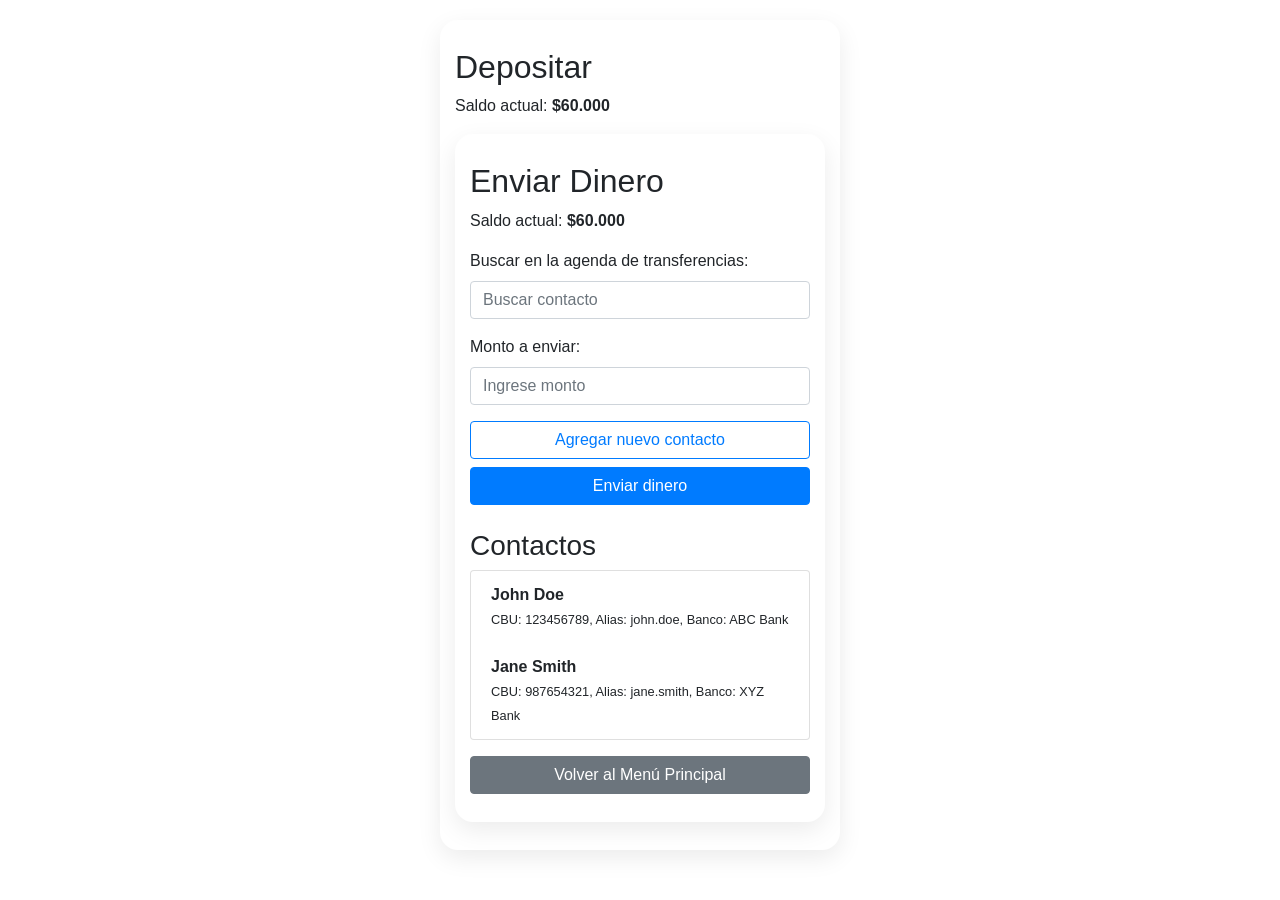
==== deposit.html @ bda92c5e "Entrega Alke Wallet modulo 2" ====
<!DOCTYPE html>
<html>
<head>
<meta charset="UTF-8">
<meta name="viewport" content="width=device-width, initial-scale=1.0">
<link rel="stylesheet" href="https://cdn.jsdelivr.net/npm/bootstrap@4.6.2/dist/css/bootstrap.min.css">
<link rel="stylesheet" href="assets/css/style.css">
  
  <title>Wallet - Depositar</title>
  <link rel="stylesheet" href="https://maxcdn.bootstrapcdn.com/bootstrap/4.0.0/css/bootstrap.min.css">
  <style>
    body {
      padding: 20px;
    }

    .container {
      max-width: 400px;
      margin: 0 auto;
    }
  </style>
</head>
<body>
  <div class="container">
  <h2>Depositar</h2>

  <p>Saldo actual: <strong id="balance">$60.000</strong></p>

  <div class="container">
  <h2>Enviar Dinero</h2>

  <p>Saldo actual: <strong id="balance">$60.000</strong></p>

  <div id="message"></div>

  <form id="sendMoneyForm">
    <div class="form-group">
      <label for="searchContact">Buscar en la agenda de transferencias:</label>
      <input 
        type="text" 
        class="form-control" 
        id="searchContact" 
        placeholder="Buscar contacto"
        required
      >
    </div>

    <div class="form-group">
      <label for="sendAmount">Monto a enviar:</label>
      <input 
        type="number" 
        class="form-control" 
        id="sendAmount" 
        placeholder="Ingrese monto"
        required
      >
    </div>

    <button type="button" id="addContactBtn" class="btn btn-outline-primary btn-block">
      Agregar nuevo contacto
    </button>

    <button type="submit" class="btn btn-primary btn-block mt-2">
      Enviar dinero
    </button>
  </form>

  <h3 class="mt-4">Contactos</h3>

  <ul id="contactList" class="list-group"></ul>

  <a href="menu.html" class="btn btn-secondary btn-block mt-3">
    Volver al Menú Principal
  </a>
</div>
  <script src="https://code.jquery.com/jquery-3.7.1.min.js"></script>
<script src="https://cdn.jsdelivr.net/npm/bootstrap@4.6.2/dist/js/bootstrap.bundle.min.js"></script>
<script src="assets/js/app.js"></script>
</body>
</html>
---- assets/css/style.css ----
body {
  background-color: #f4f7fb;
  padding: 20px;
  font-family: Arial, Helvetica, sans-serif;
}

.container {
  max-width: 430px;
  margin: 40px auto;
  background-color: #ffffff;
  padding: 28px;
  border-radius: 18px;
  box-shadow: 0 8px 24px rgba(0, 0, 0, 0.08);
}

h1,
h2,
h3 {
  font-weight: 700;
}

.btn {
  border-radius: 10px;
}

.form-control {
  border-radius: 10px;
}

.list-group-item {
  cursor: pointer;
}

.contact-item:hover {
  background-color: #f1f5ff;
}
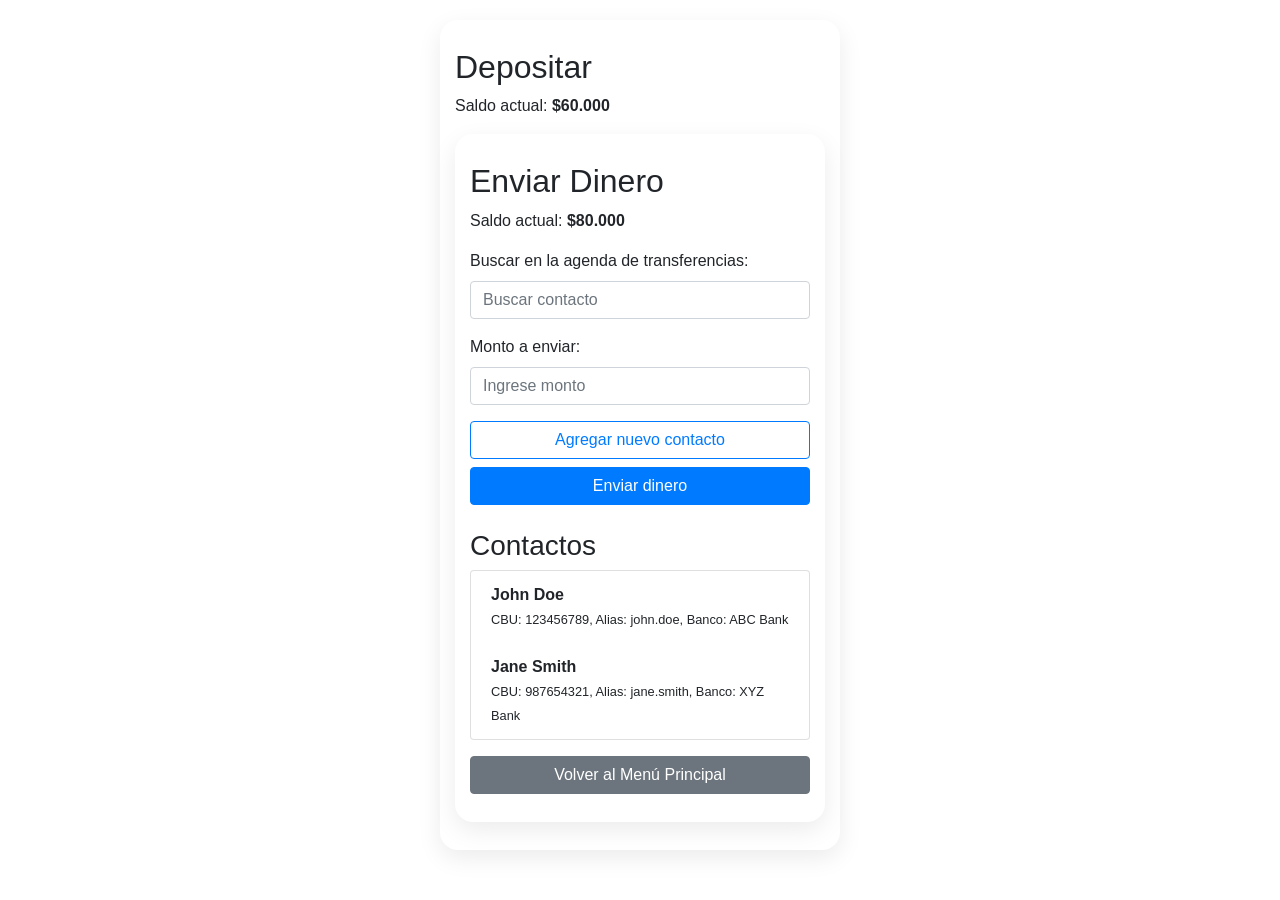
==== commit 2476a288: "Actualización de la billetera digital" ====
--- a/deposit.html
+++ b/deposit.html
@@ -23,12 +23,12 @@
   <div class="container">
   <h2>Depositar</h2>
 
-  <p>Saldo actual: <strong id="balance">$60.000</strong></p>
+  <p>Saldo actual: <strong id="balance">$80.000</strong></p>
 
   <div class="container">
   <h2>Enviar Dinero</h2>
 
-  <p>Saldo actual: <strong id="balance">$60.000</strong></p>
+  <p>Saldo actual: <strong id="balance">$80.000</strong></p>
 
   <div id="message"></div>
 
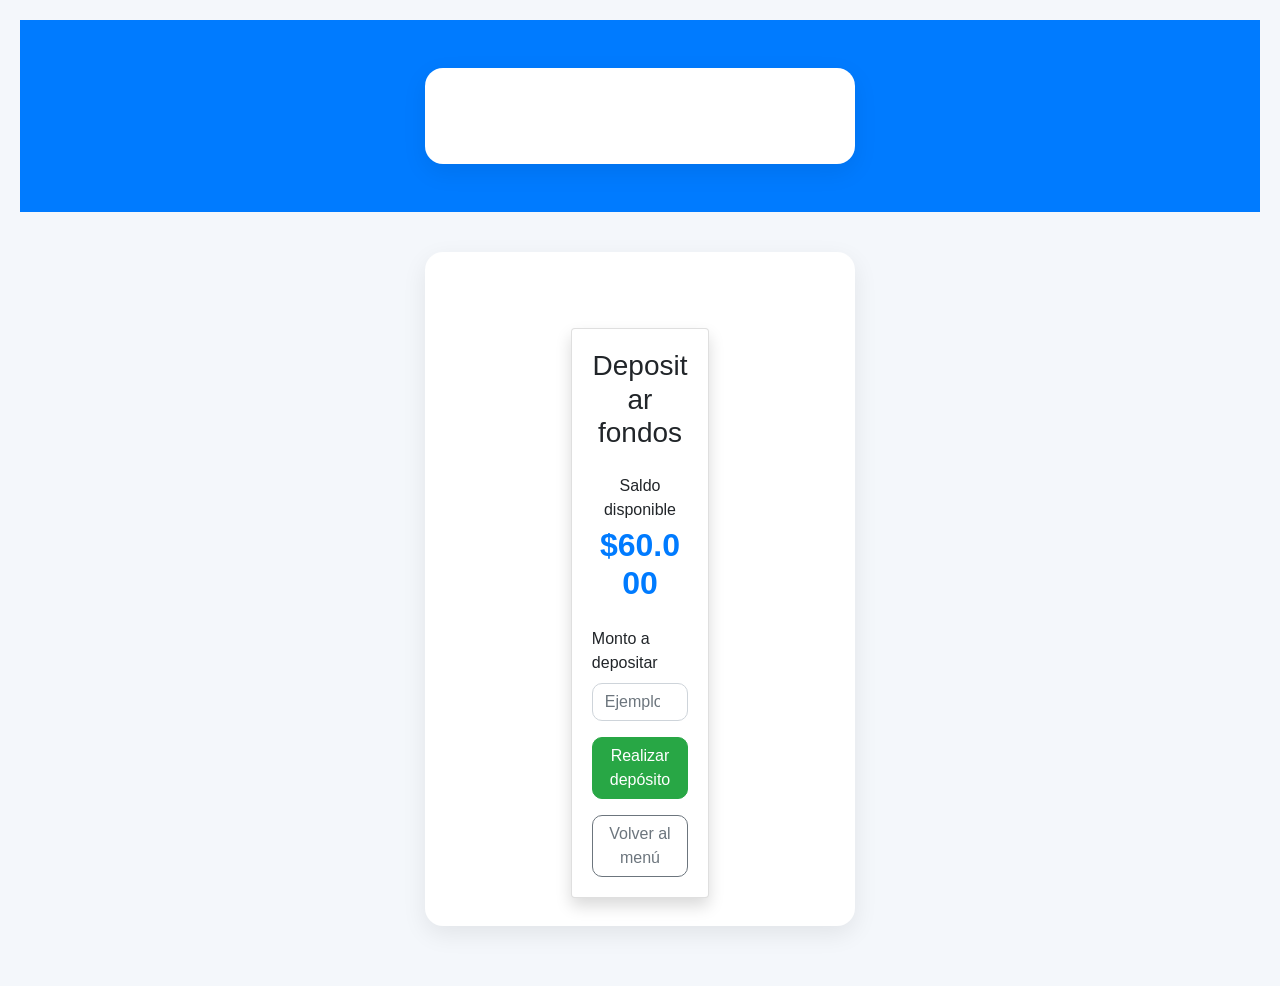
==== commit 0e3acd88: "Merge pull request #2 from eugeniaperinetti-spec/feature/depositos Implementa formulario funcional d" ====
--- a/deposit.html
+++ b/deposit.html
@@ -1,79 +1,123 @@
 <!DOCTYPE html>
-<html>
+<html lang="es">
 <head>
-<meta charset="UTF-8">
-<meta name="viewport" content="width=device-width, initial-scale=1.0">
-<link rel="stylesheet" href="https://cdn.jsdelivr.net/npm/bootstrap@4.6.2/dist/css/bootstrap.min.css">
-<link rel="stylesheet" href="assets/css/style.css">
-  
-  <title>Wallet - Depositar</title>
-  <link rel="stylesheet" href="https://maxcdn.bootstrapcdn.com/bootstrap/4.0.0/css/bootstrap.min.css">
-  <style>
-    body {
-      padding: 20px;
-    }
+    <meta charset="UTF-8">
 
-    .container {
-      max-width: 400px;
-      margin: 0 auto;
-    }
-  </style>
+    <meta
+        name="viewport"
+        content="width=device-width, initial-scale=1.0"
+    >
+
+    <title>Depositar fondos | Alke Wallet</title>
+
+    <!-- Bootstrap -->
+    <link
+        rel="stylesheet"
+        href="https://cdn.jsdelivr.net/npm/bootstrap@4.6.2/dist/css/bootstrap.min.css"
+    >
+
+    <!-- Estilos propios -->
+    <link rel="stylesheet" href="assets/css/style.css">
 </head>
+
 <body>
-  <div class="container">
-  <h2>Depositar</h2>
 
-  <p>Saldo actual: <strong id="balance">$80.000</strong></p>
+    <header>
+        <nav class="navbar navbar-dark bg-primary">
+            <div class="container">
+                <a class="navbar-brand" href="menu.html">
+                    Alke Wallet
+                </a>
+            </div>
+        </nav>
+    </header>
 
-  <div class="container">
-  <h2>Enviar Dinero</h2>
+    <main class="container">
 
-  <p>Saldo actual: <strong id="balance">$80.000</strong></p>
+        <div class="row justify-content-center mt-5">
 
-  <div id="message"></div>
+            <div class="col-12 col-md-7 col-lg-5">
 
-  <form id="sendMoneyForm">
-    <div class="form-group">
-      <label for="searchContact">Buscar en la agenda de transferencias:</label>
-      <input 
-        type="text" 
-        class="form-control" 
-        id="searchContact" 
-        placeholder="Buscar contacto"
-        required
-      >
-    </div>
+                <section class="card shadow">
 
-    <div class="form-group">
-      <label for="sendAmount">Monto a enviar:</label>
-      <input 
-        type="number" 
-        class="form-control" 
-        id="sendAmount" 
-        placeholder="Ingrese monto"
-        required
-      >
-    </div>
+                    <div class="card-body">
 
-    <button type="button" id="addContactBtn" class="btn btn-outline-primary btn-block">
-      Agregar nuevo contacto
-    </button>
+                        <h1 class="h3 text-center mb-4">
+                            Depositar fondos
+                        </h1>
 
-    <button type="submit" class="btn btn-primary btn-block mt-2">
-      Enviar dinero
-    </button>
-  </form>
+                        <div class="text-center mb-4">
 
-  <h3 class="mt-4">Contactos</h3>
+                            <p class="mb-1">
+                                Saldo disponible
+                            </p>
 
-  <ul id="contactList" class="list-group"></ul>
+                            <p
+                                id="balance"
+                                class="h2 font-weight-bold text-primary"
+                            >
+                                $0
+                            </p>
 
-  <a href="menu.html" class="btn btn-secondary btn-block mt-3">
-    Volver al Menú Principal
-  </a>
-</div>
-  <script src="https://code.jquery.com/jquery-3.7.1.min.js"></script>
-<script src="https://cdn.jsdelivr.net/npm/bootstrap@4.6.2/dist/js/bootstrap.bundle.min.js"></script>
-<script src="assets/js/app.js"></script>
+                        </div>
+
+                        <div
+                            id="message"
+                            class="mb-3"
+                            aria-live="polite"
+                        ></div>
+
+                        <form id="depositForm">
+
+                            <div class="form-group">
+
+                                <label for="depositAmount">
+                                    Monto a depositar
+                                </label>
+
+                                <input
+                                    type="number"
+                                    id="depositAmount"
+                                    class="form-control"
+                                    placeholder="Ejemplo: 10000"
+                                    min="1"
+                                    step="1"
+                                    required
+                                >
+
+                            </div>
+
+                            <button
+                                type="submit"
+                                class="btn btn-success btn-block"
+                            >
+                                Realizar depósito
+                            </button>
+
+                        </form>
+
+                        <a
+                            href="menu.html"
+                            class="btn btn-outline-secondary btn-block mt-3"
+                        >
+                            Volver al menú
+                        </a>
+
+                    </div>
+
+                </section>
+
+            </div>
+
+        </div>
+
+    </main>
+
+    <!-- jQuery -->
+    <script src="https://code.jquery.com/jquery-3.7.1.min.js"></script>
+
+    <!-- JavaScript propio -->
+    <script src="assets/js/app.js"></script>
+
 </body>
 </html>
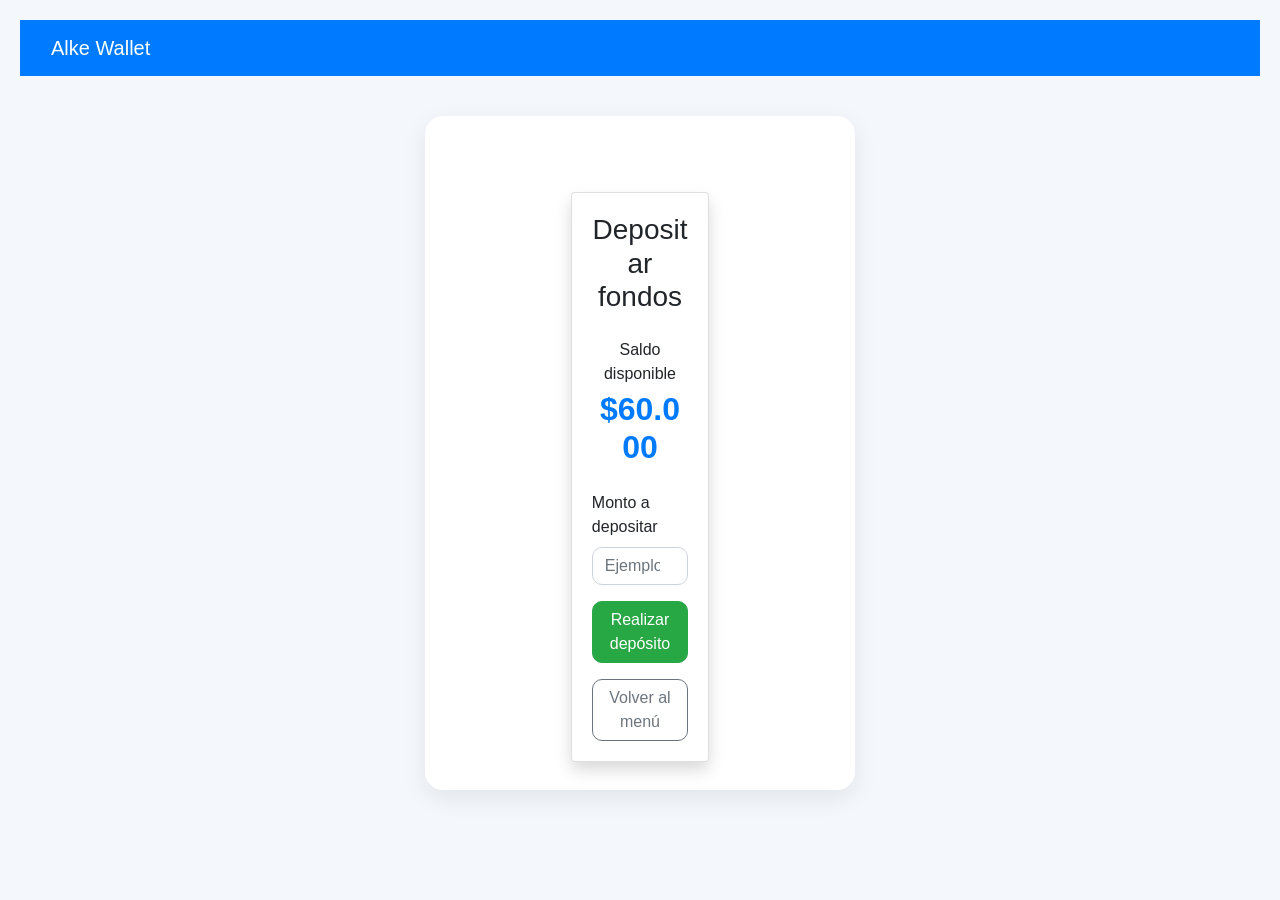
==== commit d7b50330: "Corrige encabezado de las pantallas" ====
--- a/deposit.html
+++ b/deposit.html
@@ -24,7 +24,7 @@
 
     <header>
         <nav class="navbar navbar-dark bg-primary">
-            <div class="container">
+            <div class="container-fluid">
                 <a class="navbar-brand" href="menu.html">
                     Alke Wallet
                 </a>
